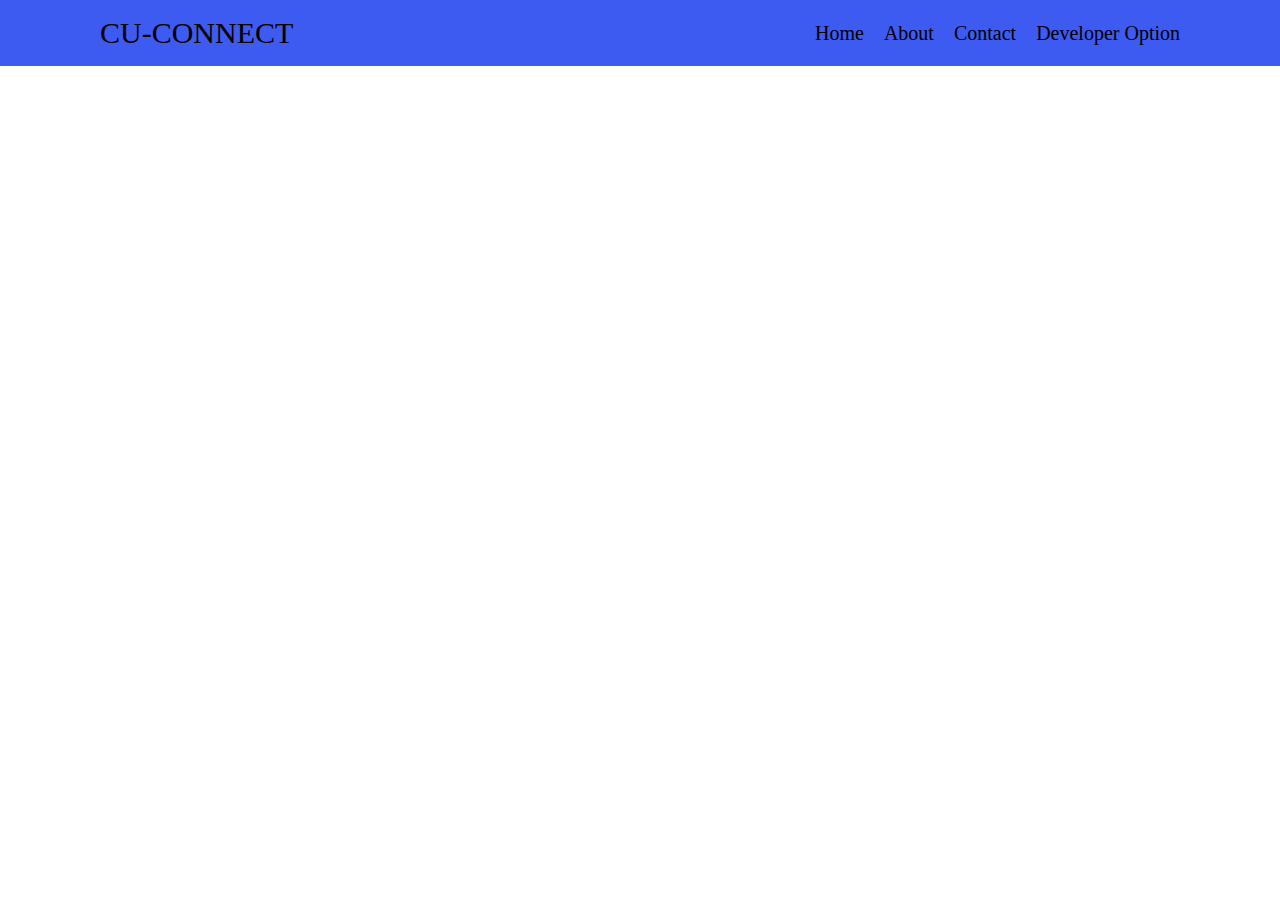
==== index.html @ 47b18c8e "Add Navbar" ====
<!DOCTYPE html>
<html lang="en">
  <head>
    <meta charset="UTF-8" />
    <meta name="viewport" content="width=device-width, initial-scale=1.0" />
    <title>Document</title>
    <link rel="stylesheet" href="index.css" />
  </head>
  <body>
    <div class="navbar ">
      <div class="brand">CU-CONNECT</div>
      <ul>
        <li>Home</li>
        <li>About</li>
        <li>Contact</li>
        <li>Developer Option</li>
      </ul>
      <button>MENU</button>
    </div>
  </body>
</html>
---- index.css ----
.brand{
    font-size: 30px;
}


.navbar{
    display: flex;
    justify-content: space-between;
    align-items: center;
    background-color: #3d5af1;
}

body{
    margin: 0;
}


@media screen and (min-width: 320px) {
    
    .navbar{
        padding: 10px;
    }

    ul{
        display: none;
    }
}

@media screen and (min-width: 1024px) {
  

    button{
        display: none;
    }

    ul{
        list-style: none;
        display: flex;
        justify-content: space-evenly;
        padding: 0;
        margin: 0;
        gap: 20px;
    }

    li{
        font-size: 20px;
    }

    .navbar{
        padding: 16px 100px;
    }

}
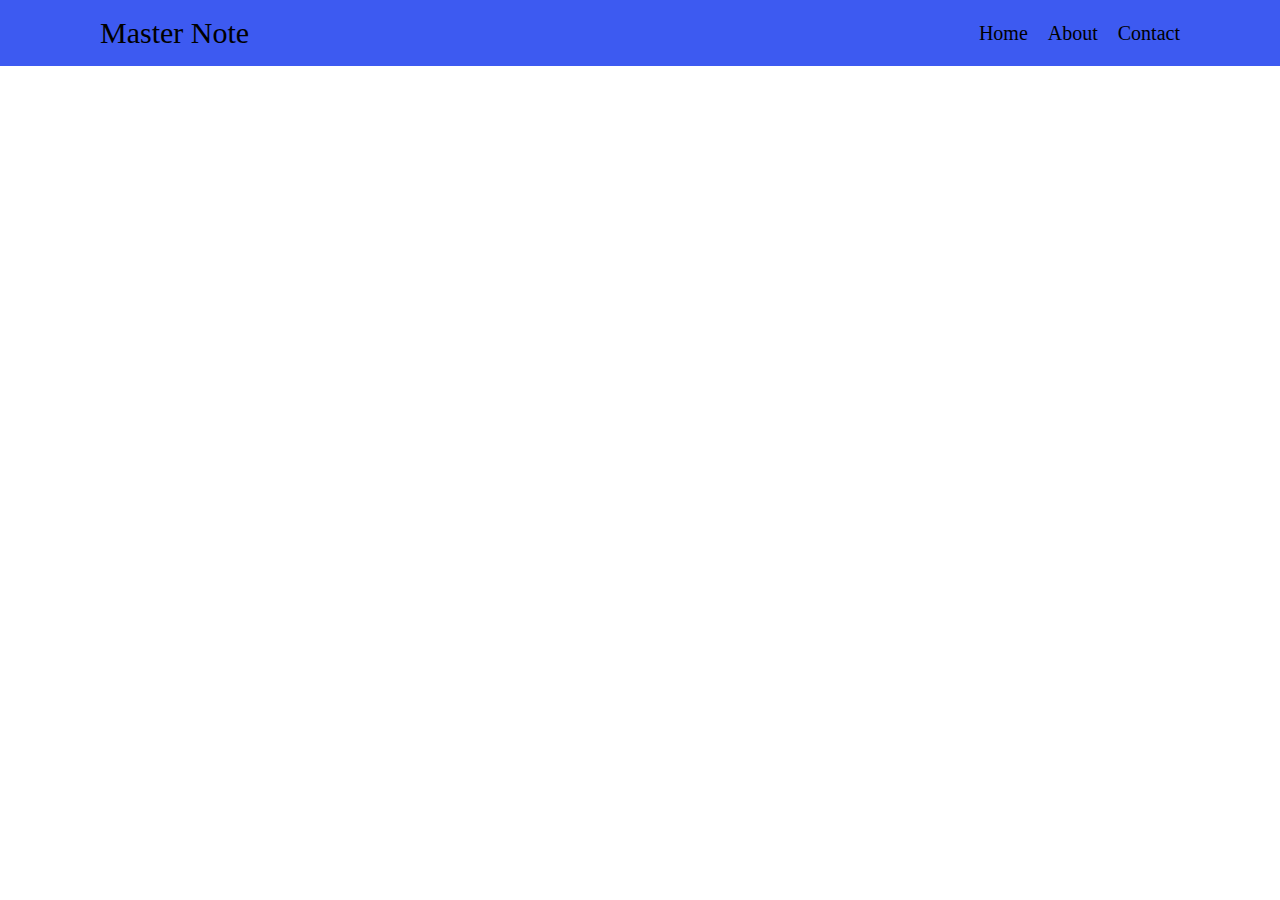
==== commit 951b0de2: "Modified to Navbar --C-1--" ====
--- a/index.html
+++ b/index.html
@@ -3,17 +3,17 @@
   <head>
     <meta charset="UTF-8" />
     <meta name="viewport" content="width=device-width, initial-scale=1.0" />
-    <title>Document</title>
+    <title>Master Note</title>
+    <link rel="shortcut icon" href="./img/notes.png" type="image/x-icon" />
     <link rel="stylesheet" href="index.css" />
   </head>
   <body>
-    <div class="navbar ">
-      <div class="brand">CU-CONNECT</div>
+    <div class="navbar">
+      <div class="brand">Master Note</div>
       <ul>
         <li>Home</li>
         <li>About</li>
         <li>Contact</li>
-        <li>Developer Option</li>
       </ul>
       <button>MENU</button>
     </div>
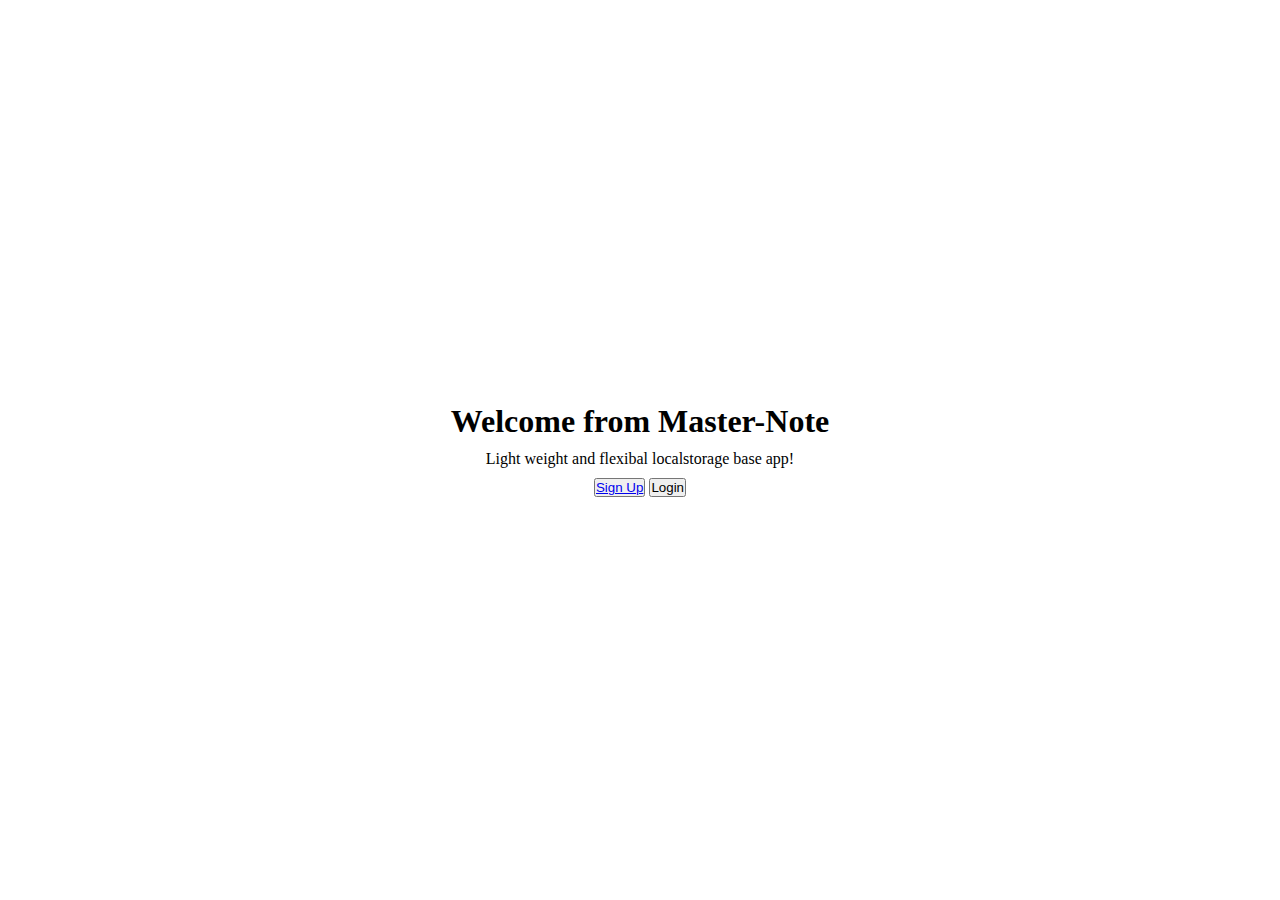
==== commit 9c9eecbe: "Change Folder structure and store user data in locastorage" ====
--- a/index.html
+++ b/index.html
@@ -8,14 +8,15 @@
     <link rel="stylesheet" href="index.css" />
   </head>
   <body>
-    <div class="navbar">
-      <div class="brand">Master Note</div>
-      <ul>
-        <li>Home</li>
-        <li>About</li>
-        <li>Contact</li>
-      </ul>
-      <button>MENU</button>
+    <div class="hero">
+      <h1>Welcome from Master-Note</h1>
+      <p>Light weight and flexibal localstorage base app!</p>
+      <div class="">
+        <button>
+          <a href="./html/signup.html">Sign Up</a>
+        </button>
+        <button>Login</button>
+      </div>
     </div>
   </body>
 </html>
--- a/index.css
+++ b/index.css
@@ -1,53 +1,19 @@
-.brand{
-    font-size: 30px;
+*{
+    margin: 0;
+    padding: 0;
 }
 
-
-.navbar{
+.hero{
+    width: 500px;
     display: flex;
-    justify-content: space-between;
+    flex-direction: column;
     align-items: center;
-    background-color: #3d5af1;
+    gap: 10px
 }
 
 body{
-    margin: 0;
-}
-
-
-@media screen and (min-width: 320px) {
-    
-    .navbar{
-        padding: 10px;
-    }
-
-    ul{
-        display: none;
-    }
-}
-
-@media screen and (min-width: 1024px) {
-  
-
-    button{
-        display: none;
-    }
-
-    ul{
-        list-style: none;
-        display: flex;
-        justify-content: space-evenly;
-        padding: 0;
-        margin: 0;
-        gap: 20px;
-    }
-
-    li{
-        font-size: 20px;
-    }
-
-    .navbar{
-        padding: 16px 100px;
-    }
-
+    display: flex;
+    justify-content: center;
+    align-items: center;
+    height: 100vh;
 }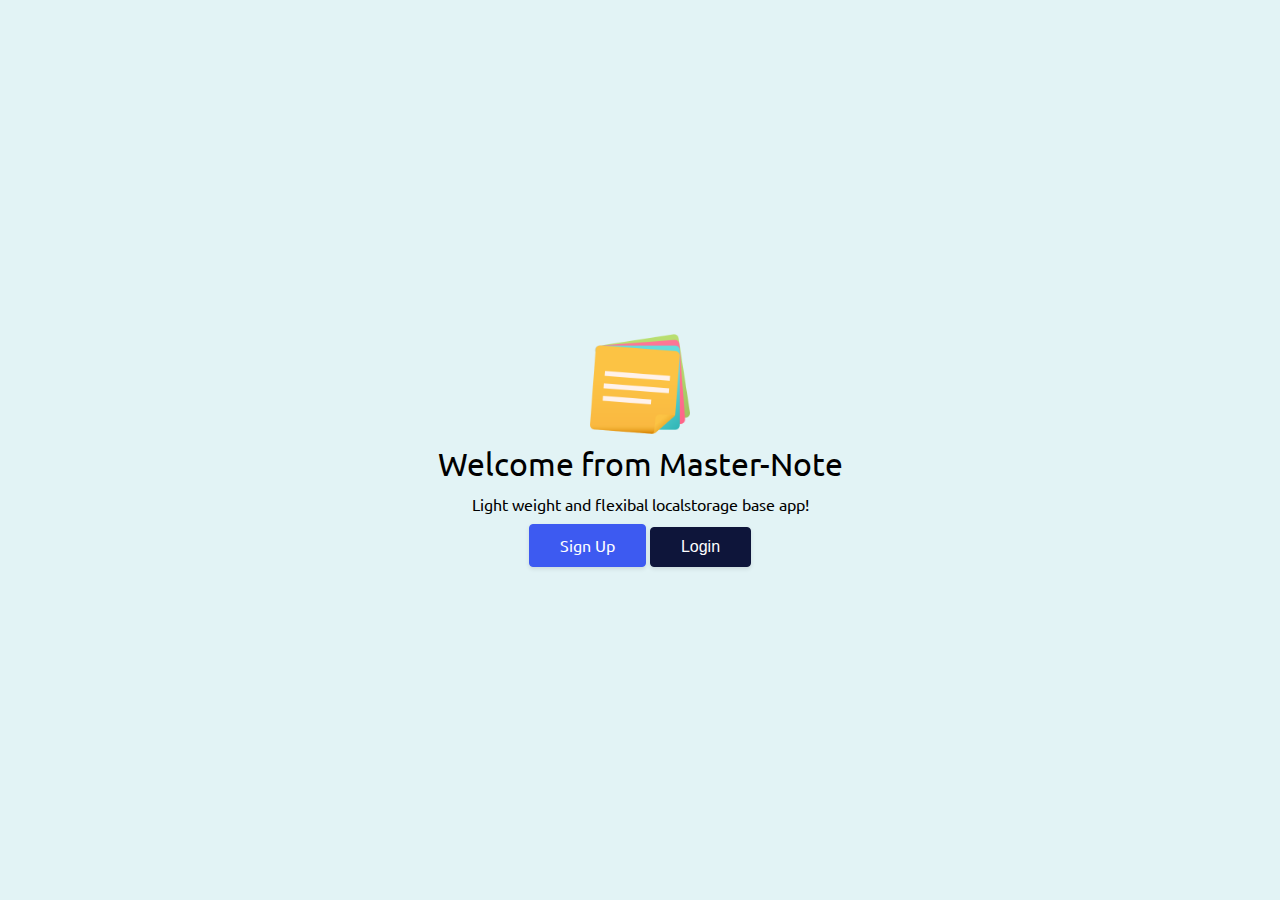
==== commit ca4a085e: "Complete Note App - V1" ====
--- a/index.html
+++ b/index.html
@@ -6,17 +6,30 @@
     <title>Master Note</title>
     <link rel="shortcut icon" href="./img/notes.png" type="image/x-icon" />
     <link rel="stylesheet" href="index.css" />
+    <link rel="stylesheet" href="util.css" />
+    <style>
+      @import url("https://fonts.googleapis.com/css2?family=Jersey+10&family=Ubuntu:ital,wght@0,300;0,400;0,500;0,700;1,300;1,400;1,500;1,700&display=swap");
+
+      /* rgular font */
+      * {
+        font-family: "Ubuntu", sans-serif;
+        font-weight: 400;
+        font-style: normal;
+      }
+    </style>
   </head>
   <body>
     <div class="hero">
+      <img src="./img/notes.png" alt="note-logo">
       <h1>Welcome from Master-Note</h1>
       <p>Light weight and flexibal localstorage base app!</p>
       <div class="">
-        <button>
+        <button class="btn-primary">
           <a href="./html/signup.html">Sign Up</a>
         </button>
-        <button>Login</button>
+        <button class="btn-secondary" id="login">Login</button>
       </div>
     </div>
+    <script src="index.js"></script>
   </body>
 </html>
--- a/index.css
+++ b/index.css
@@ -16,4 +16,9 @@
     justify-content: center;
     align-items: center;
     height: 100vh;
+    background-color: #e2f3f5;
+}
+
+img{
+    height: 100px;
 }--- a/util.css
+++ b/util.css
@@ -0,0 +1,56 @@
+/* CSS */
+.btn-primary, .btn-secondary {
+  background-color: #3d5af1;
+  border: 1px solid #3d5af1;
+  border-radius: 4px;
+  box-shadow: rgba(0, 0, 0, .1) 0 2px 4px 0;
+  box-sizing: border-box;
+  color: #fff;
+  cursor: pointer;
+  font-family: "Akzidenz Grotesk BQ Medium", -apple-system, BlinkMacSystemFont, sans-serif;
+  font-size: 16px;
+  font-weight: 400;
+  outline: none;
+  outline: 0;
+  padding: 10px 25px;
+  text-align: center;
+  transform: translateY(0);
+  transition: transform 150ms, box-shadow 150ms;
+  user-select: none;
+  -webkit-user-select: none;
+  touch-action: manipulation;
+}
+
+.btn-primary:hover {
+  box-shadow: rgba(0, 0, 0, .15) 0 3px 9px 0;
+  transform: translateY(-2px);
+}
+
+.btn-secondary{
+    background-color: #0e153a;
+    border: 1px solid #0e153a;
+}
+
+.btn-secondary:hover {
+    box-shadow: rgba(0, 0, 0, .15) 0 3px 9px 0;
+    transform: translateY(-2px);
+  }
+
+@media (min-width: 768px) {
+  .btn-primary, .btn-secondary  {
+    padding: 10px 30px;
+  }
+}
+
+a{
+    text-decoration: none;
+    color: inherit;
+}
+
+.d-block{
+    display: block;
+}
+
+.w-100{
+    width: 100%;
+}